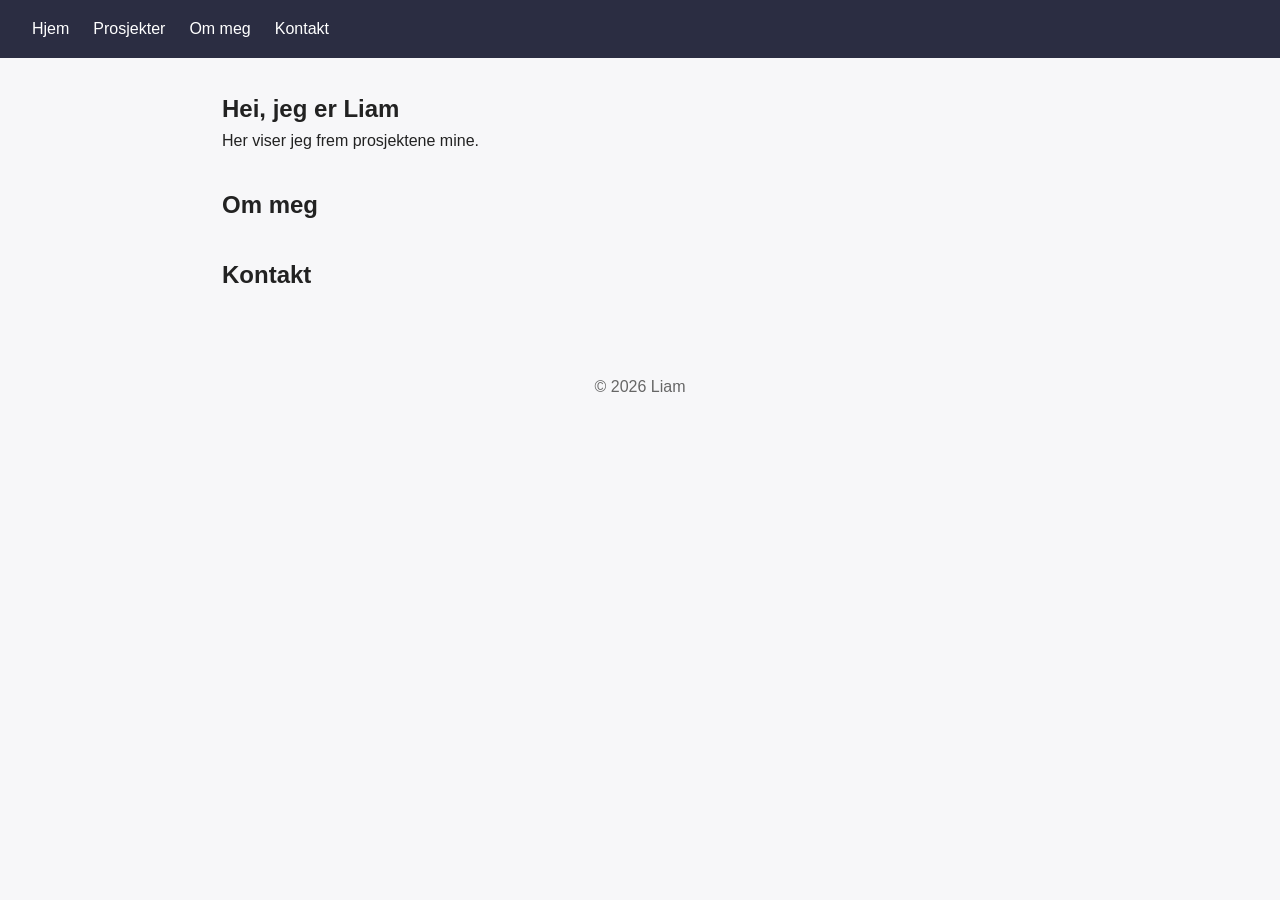
==== Index.html @ c353802e "Legger til prosjektsiden med prosjektkort" ====
<!DOCTYPE html>
<html lang="no">
<head>
  <meta charset="UTF-8">
  <meta name="viewport" content="width=device-width, initial-scale=1">
  <title>Min Nettside</title>
  <link rel="stylesheet" href="style.css">
</head>
<body>
  <header>
    <nav>
      <a href="index.html">Hjem</a>
      <a href="prosjekter.html">Prosjekter</a>
      <a href="#om-meg">Om meg</a>
      <a href="#kontakt">Kontakt</a>
    </nav>
  </header>

  <main>
    <section id="hero">
      <h1>Hei, jeg er Liam</h1>
      <p>Her viser jeg frem prosjektene mine.</p>
    </section>

    <section id="om-meg">
      <h2>Om meg</h2>
    </section>

    <section id="kontakt">
      <h2>Kontakt</h2>
    </section>
  </main>

  <footer>© 2026 Liam</footer>
</body>
</html>
---- style.css ----
* {
  box-sizing: border-box;
  margin: 0;
  padding: 0;
}

body {
  font-family: Arial, Helvetica, sans-serif;
  line-height: 1.6;
  color: #222;
  background: #f7f7f9;
}

nav {
  display: flex;
  gap: 1.5rem;
  padding: 1rem 2rem;
  background: #2b2d42;
}

nav a {
  color: #fff;
  text-decoration: none;
}

nav a:hover {
  text-decoration: underline;
}

main {
  max-width: 900px;
  margin: 0 auto;
  padding: 2rem;
}

section {
  margin-bottom: 2rem;
}

footer {
  text-align: center;
  padding: 1rem;
  color: #666;
}
.kort-rad {
  display: flex;
  flex-wrap: wrap;
  gap: 1rem;
}

.kort {
  flex: 1 1 250px;
  background: #fff;
  padding: 1rem;
  border-radius: 8px;
  box-shadow: 0 2px 6px rgba(0, 0, 0, 0.1);
}
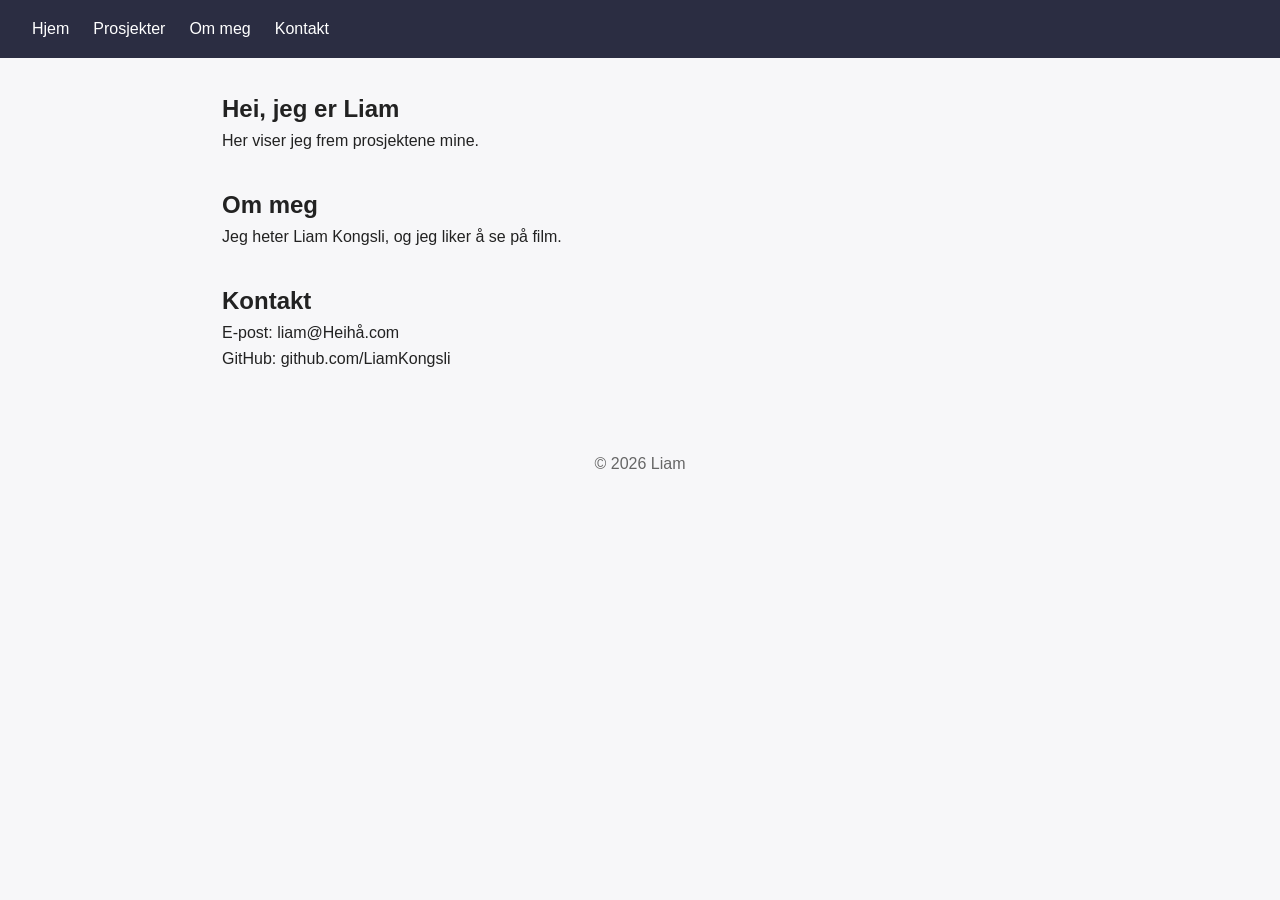
==== commit d2f1e0f8: "Lagt til alle prosjekter og finpusset på filene" ====
--- a/Index.html
+++ b/Index.html
@@ -23,12 +23,15 @@
     </section>
 
     <section id="om-meg">
-      <h2>Om meg</h2>
-    </section>
+    <h2>Om meg</h2>
+    <p>Jeg heter Liam Kongsli, og jeg liker å se på film.</p>
+  </section>
 
-    <section id="kontakt">
-      <h2>Kontakt</h2>
-    </section>
+  <section id="kontakt">
+    <h2>Kontakt</h2>
+    <p>E-post: liam@Heihå.com</p>
+    <p>GitHub: github.com/LiamKongsli</p>
+  </section>
   </main>
 
   <footer>© 2026 Liam</footer>
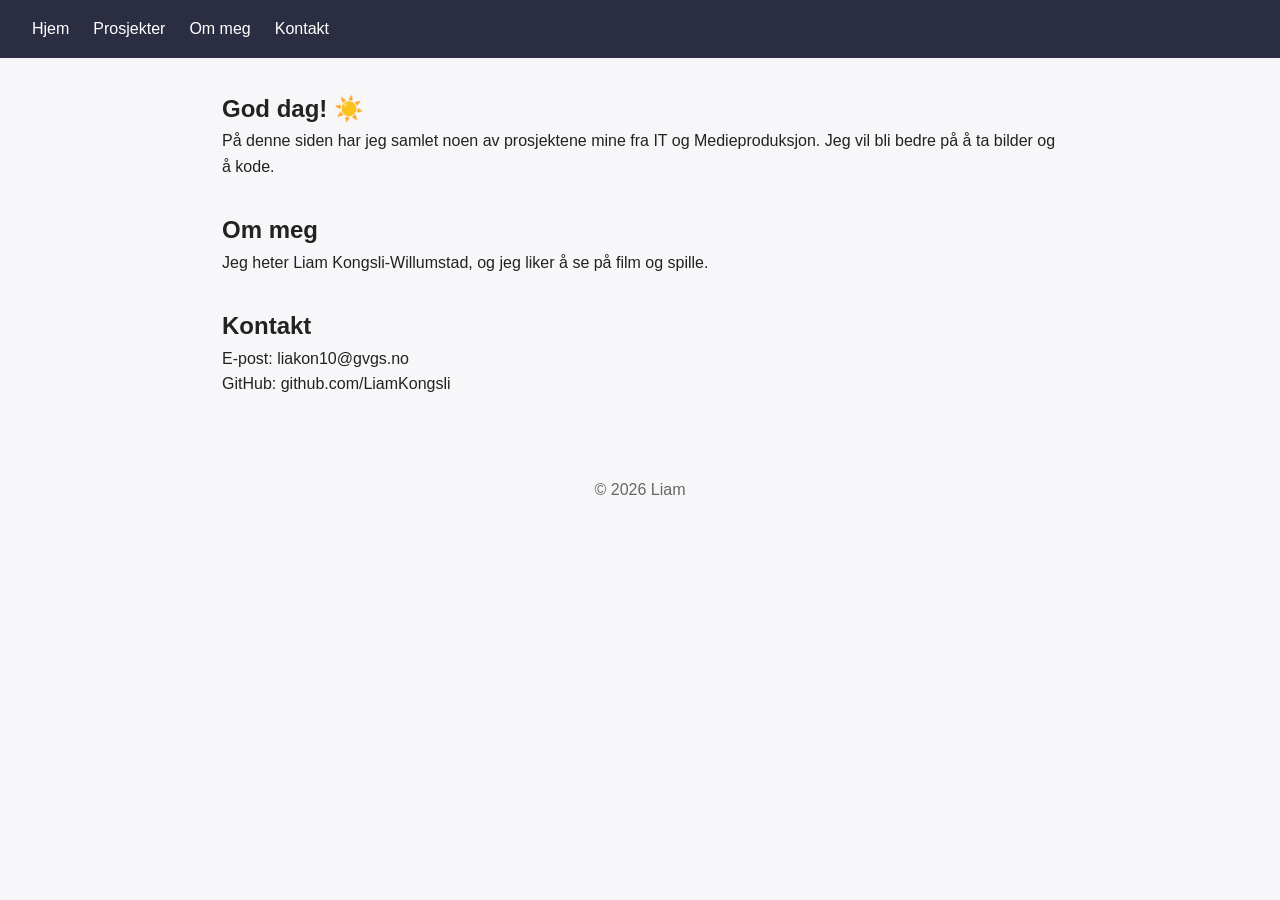
==== commit b223f82f: "Lagde en animert sol på forsiden" ====
--- a/Index.html
+++ b/Index.html
@@ -18,18 +18,18 @@
 
   <main>
     <section id="hero">
-      <h1>Hei, jeg er Liam</h1>
-      <p>Her viser jeg frem prosjektene mine.</p>
+      <h1>God dag! <span class="sol" aria-hidden="true">☀️</span></h1>
+      <p>På denne siden har jeg samlet noen av prosjektene mine fra IT og Medieproduksjon. Jeg vil bli bedre på å ta bilder og å kode.</p>
     </section>
 
     <section id="om-meg">
     <h2>Om meg</h2>
-    <p>Jeg heter Liam Kongsli, og jeg liker å se på film.</p>
+    <p>Jeg heter Liam Kongsli-Willumstad, og jeg liker å se på film og spille. </p>
   </section>
 
   <section id="kontakt">
     <h2>Kontakt</h2>
-    <p>E-post: liam@Heihå.com</p>
+    <p>E-post: liakon10@gvgs.no</p>
     <p>GitHub: github.com/LiamKongsli</p>
   </section>
   </main>
--- a/style.css
+++ b/style.css
@@ -1,3 +1,27 @@
+:root {
+   --knapp-bg: #2b2d42;
+  --knapp-tekst: #fff;
+  --bg: #f7f7f9;
+  --tekst: #222;
+  --nav-bg: #2b2d42;
+  --kort-bg: #fff;
+  --dempet: #666;
+  --lenke: #0645ad;
+}
+
+@media (prefers-color-scheme: dark) {
+  :root {
+    --knapp-bg: #8ab4ff;
+    --knapp-tekst: #14151f;
+    --bg: #14151f;
+    --tekst: #e8e8ee;
+    --nav-bg: #0d0e15;
+    --kort-bg: #1f2130;
+    --dempet: #a0a0b0;
+    --lenke: #8ab4ff;
+  }
+}
+
 * {
   box-sizing: border-box;
   margin: 0;
@@ -7,15 +31,15 @@
 body {
   font-family: Arial, Helvetica, sans-serif;
   line-height: 1.6;
-  color: #222;
-  background: #f7f7f9;
+  color: var(--tekst);
+  background: var(--bg);
 }
 
 nav {
   display: flex;
   gap: 1.5rem;
   padding: 1rem 2rem;
-  background: #2b2d42;
+  background: var(--nav-bg);
 }
 
 nav a {
@@ -33,6 +57,10 @@
   padding: 2rem;
 }
 
+main a {
+  color: var(--lenke);
+}
+
 section {
   margin-bottom: 2rem;
 }
@@ -40,8 +68,9 @@
 footer {
   text-align: center;
   padding: 1rem;
-  color: #666;
+  color: var(--dempet);
 }
+
 .kort-rad {
   display: flex;
   flex-wrap: wrap;
@@ -50,8 +79,47 @@
 
 .kort {
   flex: 1 1 250px;
-  background: #fff;
+  background: var(--kort-bg);
   padding: 1rem;
   border-radius: 8px;
   box-shadow: 0 2px 6px rgba(0, 0, 0, 0.1);
+  transition: transform 0.2s;
 }
+
+.kort:hover {
+  transform: translateY(-4px);
+}
+
+.kort img,
+.kort video {
+  width: 100%;
+  height: auto;
+  border-radius: 6px;
+  margin-bottom: 0.5rem;
+}
+.kort p {
+  margin-bottom: 0.75rem;
+}
+
+.knapp {
+  display: inline-block;
+  padding: 0.5rem 1rem;
+  background: var(--knapp-bg);
+  color: var(--knapp-tekst);
+  text-decoration: none;
+  border-radius: 6px;
+  transition: opacity 0.2s;
+}
+
+.knapp:hover {
+  opacity: 0.85;
+}
+.sol {
+  display: inline-block;
+  animation: puls 2s ease-in-out infinite;
+}
+
+@keyframes puls {
+  0%, 100% { transform: scale(1); }
+  50%      { transform: scale(1.15); }
+}
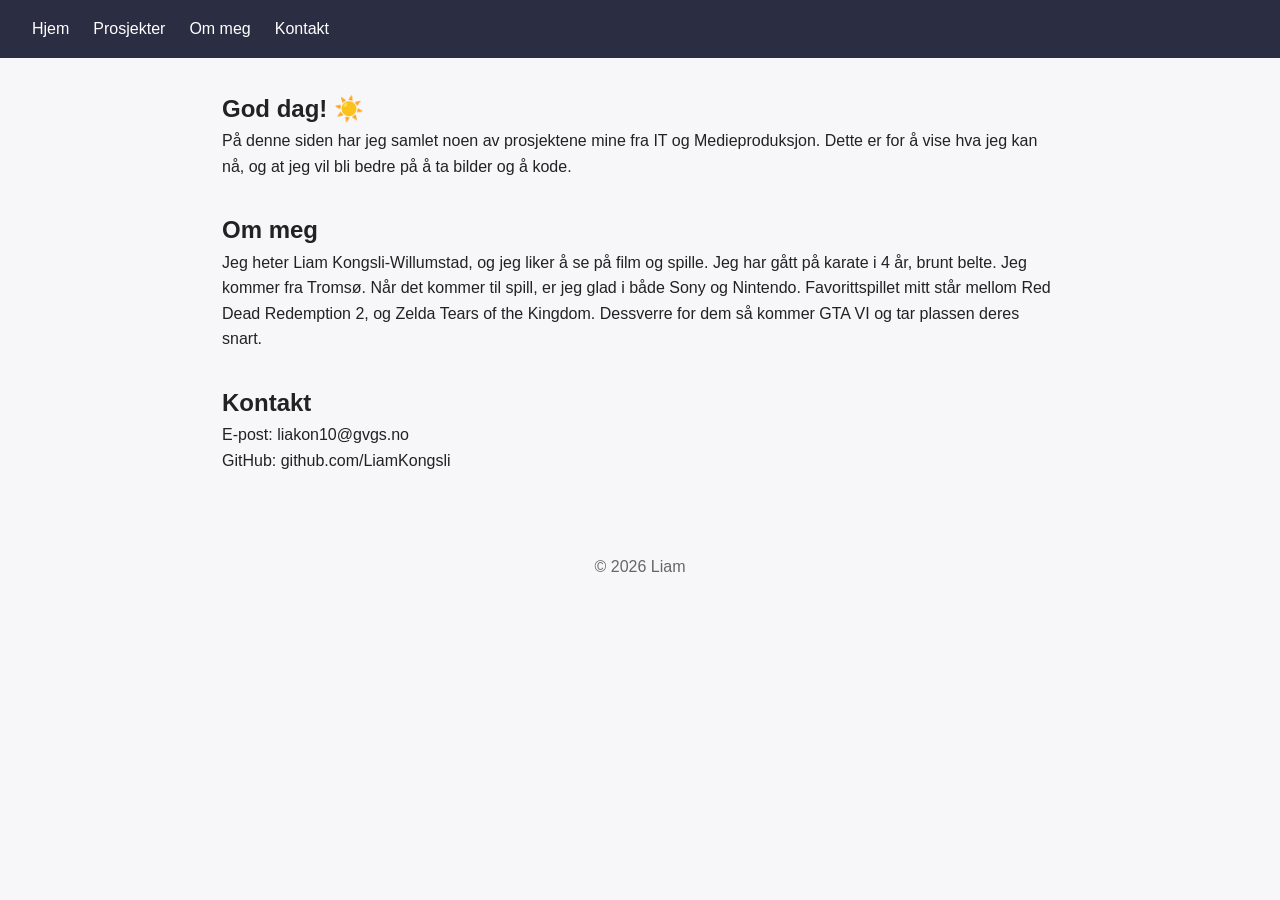
==== commit 0b10a30c: "Endret på beskrivelsen på mange kort. Finpusset koden og justerte knappene i IT-kortene" ====
--- a/Index.html
+++ b/Index.html
@@ -1,11 +1,13 @@
 <!DOCTYPE html>
 <html lang="no">
+
 <head>
   <meta charset="UTF-8">
   <meta name="viewport" content="width=device-width, initial-scale=1">
   <title>Min Nettside</title>
   <link rel="stylesheet" href="style.css">
 </head>
+
 <body>
   <header>
     <nav>
@@ -18,22 +20,29 @@
 
   <main>
     <section id="hero">
-      <h1>God dag! <span class="sol" aria-hidden="true">☀️</span></h1>
-      <p>På denne siden har jeg samlet noen av prosjektene mine fra IT og Medieproduksjon. Jeg vil bli bedre på å ta bilder og å kode.</p>
+      <h1>God dag! <span class="sol" aria-hidden="true">☀️</span></h1> <!--Her brukte jeg Ai på sola.-->
+      <p>På denne siden har jeg samlet noen av prosjektene mine fra IT og Medieproduksjon. Dette er for å vise hva jeg
+        kan nå, og at jeg vil bli bedre på å ta
+        bilder og å kode.</p>
     </section>
 
     <section id="om-meg">
-    <h2>Om meg</h2>
-    <p>Jeg heter Liam Kongsli-Willumstad, og jeg liker å se på film og spille. </p>
-  </section>
+      <h2>Om meg</h2>
+      <p>Jeg heter Liam Kongsli-Willumstad, og jeg liker å se på film og spille. Jeg har gått på karate i 4 år, brunt
+        belte.
+        Jeg kommer fra Tromsø. Når det kommer til spill, er jeg glad i både Sony og Nintendo.
+        Favorittspillet mitt står mellom Red Dead Redemption 2, og Zelda Tears of the Kingdom. Dessverre for dem så kommer
+        GTA VI og tar plassen deres snart. </p>
+    </section>
 
-  <section id="kontakt">
-    <h2>Kontakt</h2>
-    <p>E-post: liakon10@gvgs.no</p>
-    <p>GitHub: github.com/LiamKongsli</p>
-  </section>
+    <section id="kontakt">
+      <h2>Kontakt</h2>
+      <p>E-post: liakon10@gvgs.no</p>
+      <p>GitHub: github.com/LiamKongsli</p>
+    </section>
   </main>
 
-  <footer>© 2026 Liam</footer>
+  <footer>© 2026 Liam</footer> <!--Ai ga meg copyright symbolet.-->
 </body>
+
 </html>
--- a/style.css
+++ b/style.css
@@ -1,5 +1,5 @@
 :root {
-   --knapp-bg: #2b2d42;
+  --knapp-bg: #2b2d42;
   --knapp-tekst: #fff;
   --bg: #f7f7f9;
   --tekst: #222;
@@ -20,6 +20,8 @@
     --dempet: #a0a0b0;
     --lenke: #8ab4ff;
   }
+
+  /* Her brukte jeg Ai for å finne ut hvordan jeg skulle få til den mørke fargen, etter å ha prøvd på det selv. */
 }
 
 * {
@@ -37,6 +39,7 @@
 
 nav {
   display: flex;
+  flex-wrap: wrap;
   gap: 1.5rem;
   padding: 1rem 2rem;
   background: var(--nav-bg);
@@ -97,10 +100,12 @@
   border-radius: 6px;
   margin-bottom: 0.5rem;
 }
+
 .kort p {
   margin-bottom: 0.75rem;
 }
 
+/* Hjelp av w3schools og Ai. */
 .knapp {
   display: inline-block;
   padding: 0.5rem 1rem;
@@ -114,12 +119,52 @@
 .knapp:hover {
   opacity: 0.85;
 }
+
 .sol {
   display: inline-block;
   animation: puls 2s ease-in-out infinite;
 }
 
 @keyframes puls {
-  0%, 100% { transform: scale(1); }
-  50%      { transform: scale(1.15); }
+
+  0%,
+  100% {
+    transform: scale(1);
+  }
+
+  50% {
+    transform: scale(1.15);
+  }
+}
+
+/* Hjelp av W3Schools og Ai */
+
+#it-oppgaver .kort {
+  display: flex;
+  flex-direction: column;
+}
+
+#it-oppgaver .knapp {
+  margin-top: auto;
+  align-self: flex-start;
+}
+
+/* Tilpasning for mobil */
+@media (max-width: 600px) {
+  nav {
+    padding: 1rem;
+    gap: 1rem;
+  }
+
+  main {
+    padding: 1rem;
+  }
+}
+
+.kort iframe {
+  width: 100%;
+  aspect-ratio: 16 / 9;
+  border: 0;
+  border-radius: 6px;
+  margin-bottom: 0.5rem;
 }
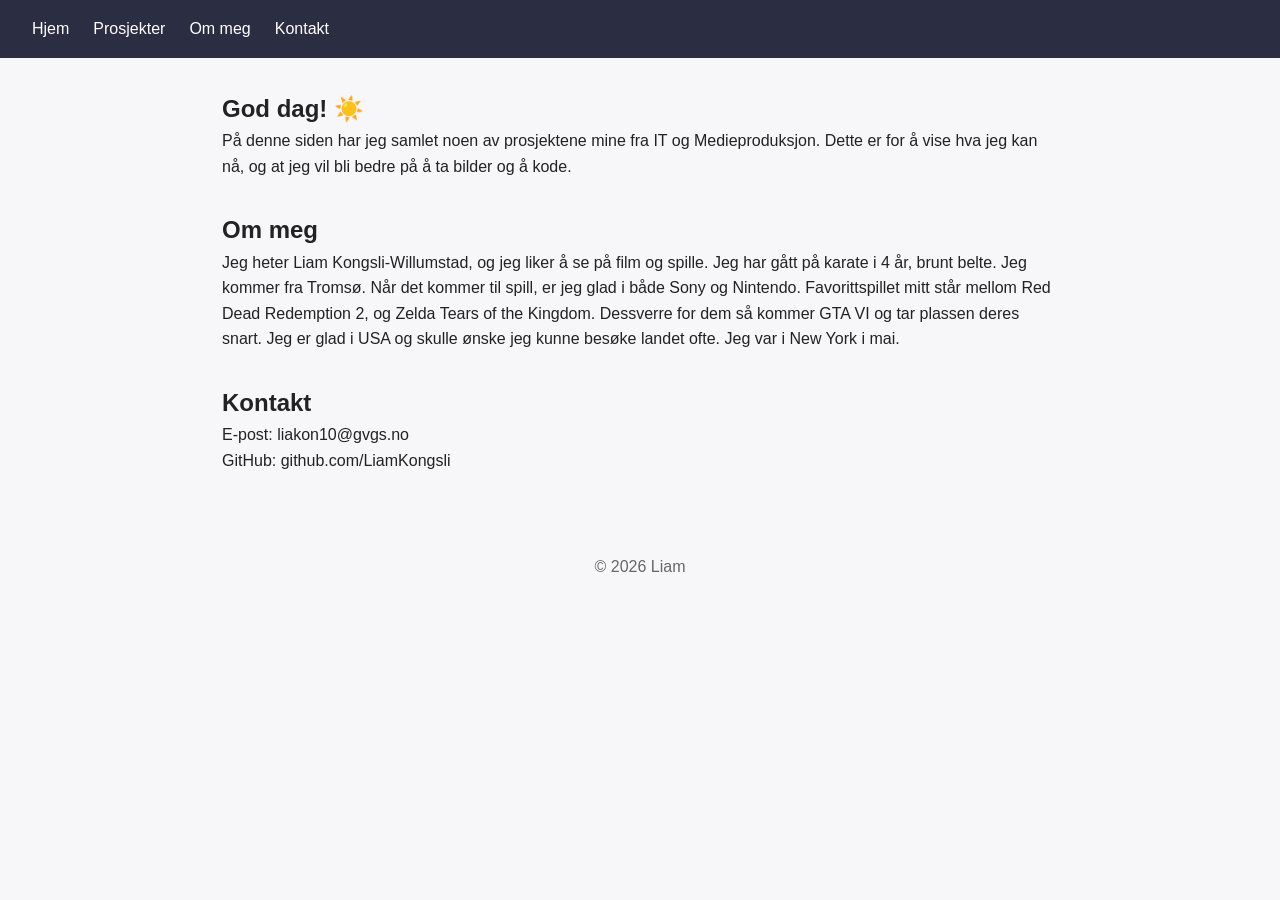
==== commit 006bbf4b: "la til i Om meg" ====
--- a/Index.html
+++ b/Index.html
@@ -32,7 +32,7 @@
         belte.
         Jeg kommer fra Tromsø. Når det kommer til spill, er jeg glad i både Sony og Nintendo.
         Favorittspillet mitt står mellom Red Dead Redemption 2, og Zelda Tears of the Kingdom. Dessverre for dem så kommer
-        GTA VI og tar plassen deres snart. </p>
+        GTA VI og tar plassen deres snart. Jeg er glad i USA og skulle ønske jeg kunne besøke landet ofte. Jeg var i New York i mai. </p>
     </section>
 
     <section id="kontakt">
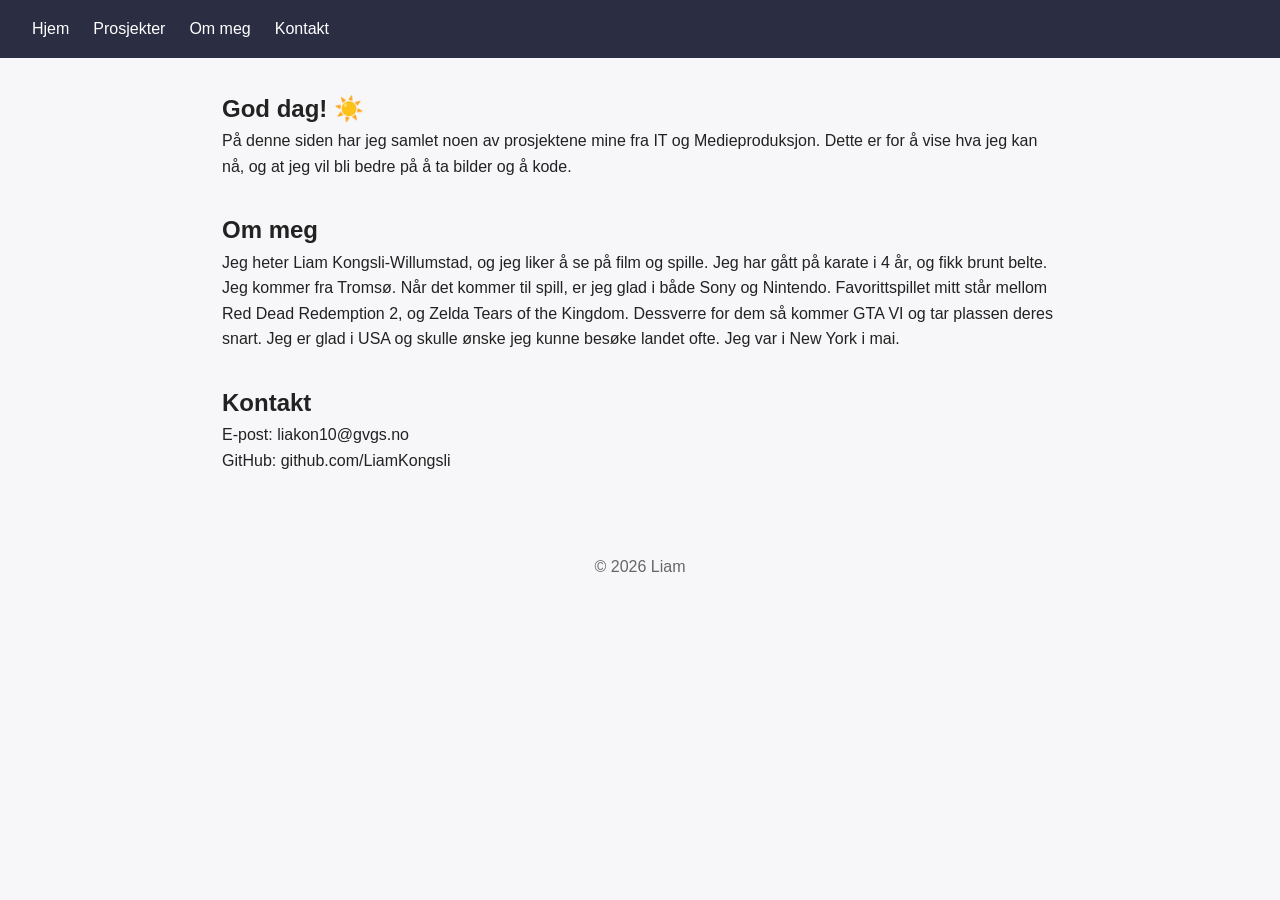
==== commit a1425de2: "legger til en myk scrolling" ====
--- a/Index.html
+++ b/Index.html
@@ -28,7 +28,7 @@
 
     <section id="om-meg">
       <h2>Om meg</h2>
-      <p>Jeg heter Liam Kongsli-Willumstad, og jeg liker å se på film og spille. Jeg har gått på karate i 4 år, brunt
+      <p>Jeg heter Liam Kongsli-Willumstad, og jeg liker å se på film og spille. Jeg har gått på karate i 4 år, og fikk brunt
         belte.
         Jeg kommer fra Tromsø. Når det kommer til spill, er jeg glad i både Sony og Nintendo.
         Favorittspillet mitt står mellom Red Dead Redemption 2, og Zelda Tears of the Kingdom. Dessverre for dem så kommer
--- a/style.css
+++ b/style.css
@@ -28,6 +28,10 @@
   box-sizing: border-box;
   margin: 0;
   padding: 0;
+}
+
+html {
+  scroll-behavior: smooth;
 }
 
 body {
